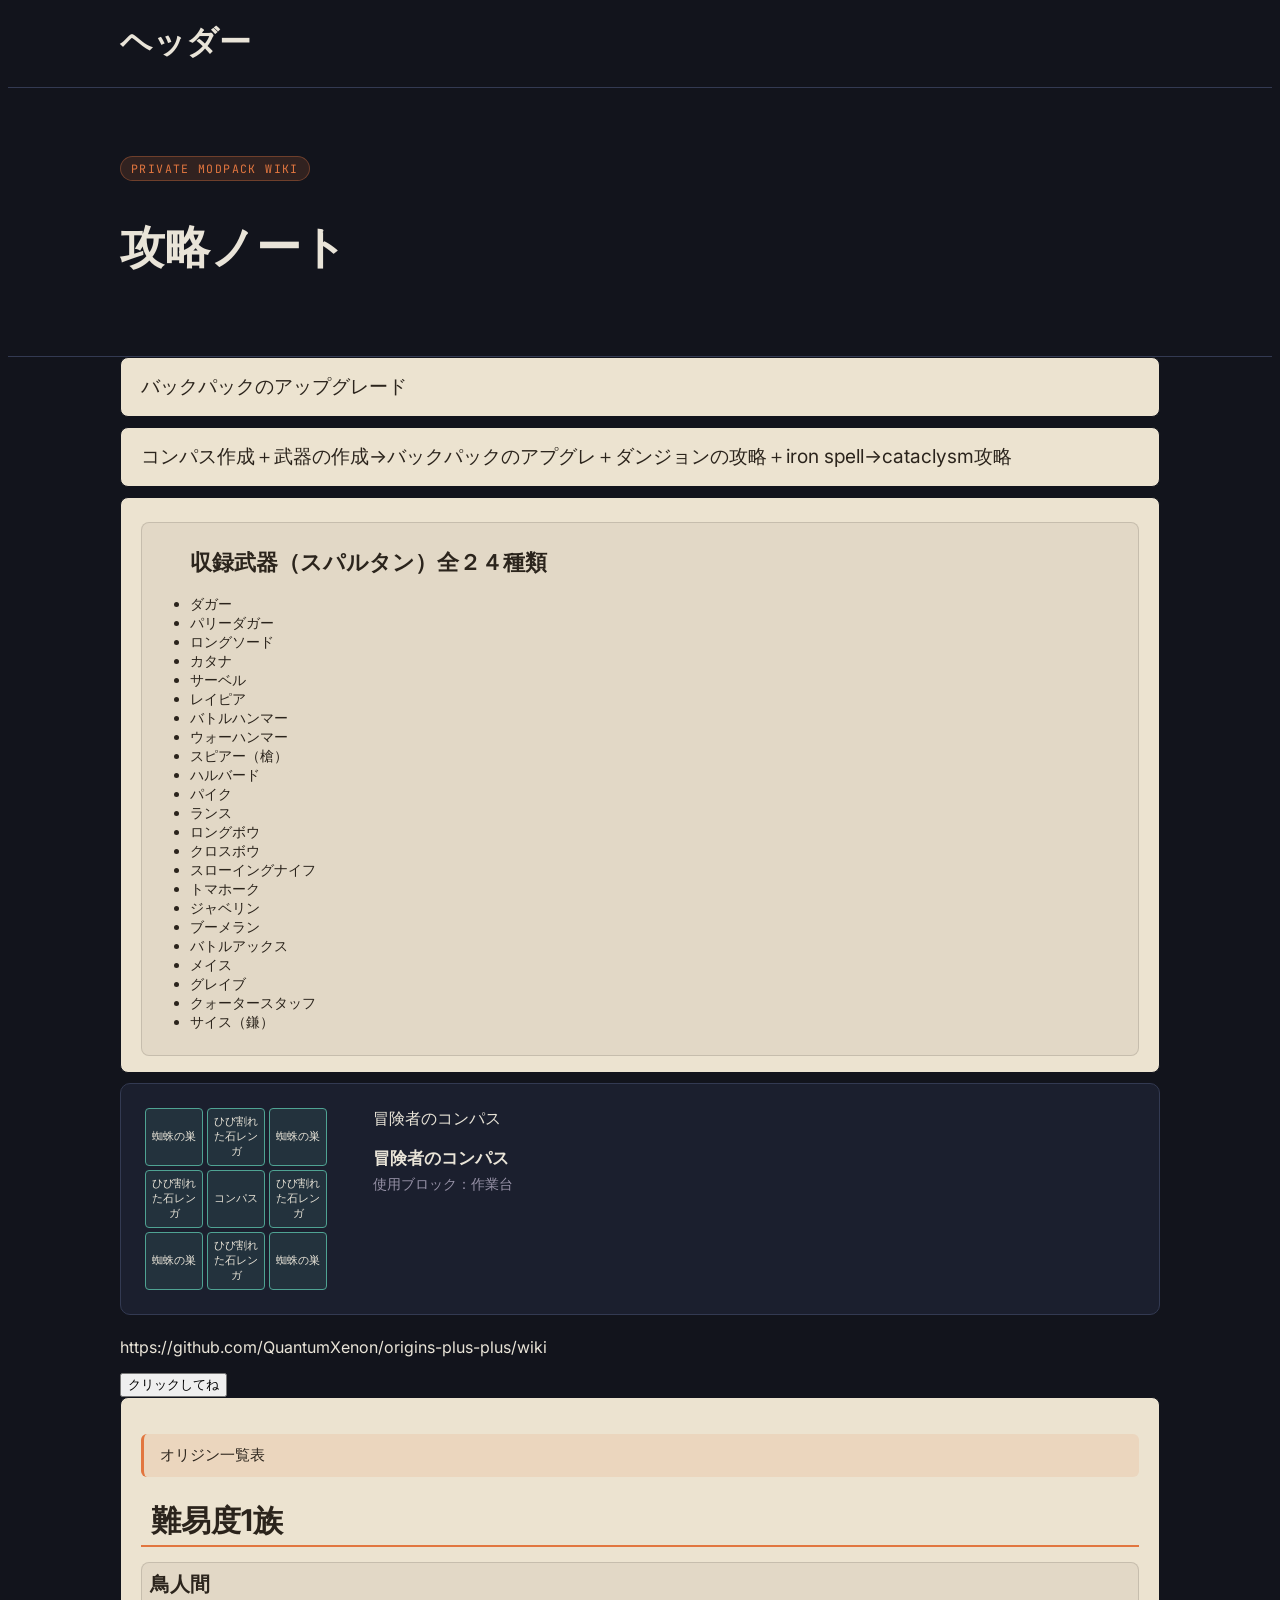
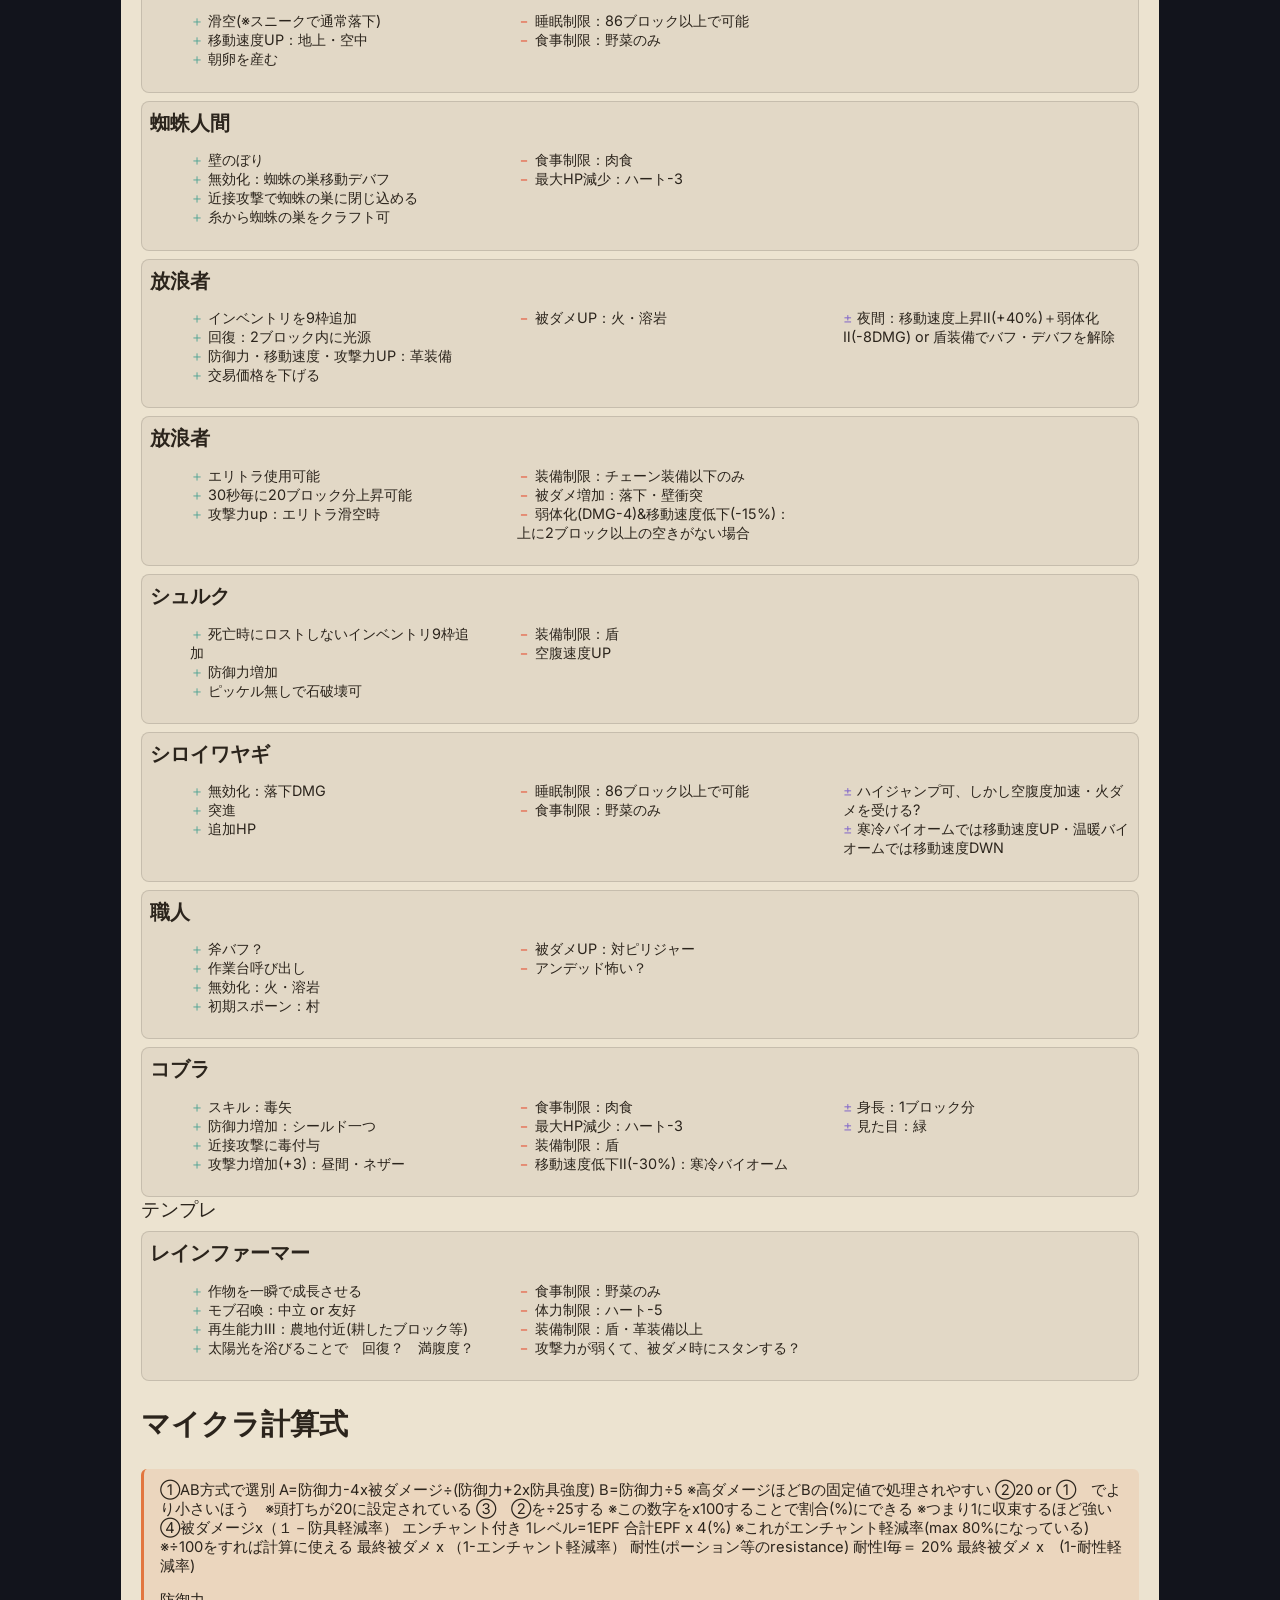
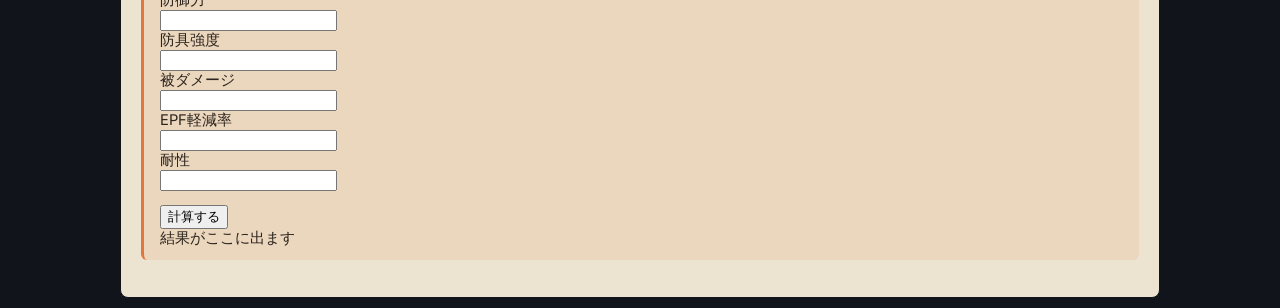
==== index.html @ 4ad6c5b6 "Rename MODPACK2.html to index.html" ====
<!DOCTYPE html>
<html>

<head>
  <meta charset="UTF-8">
  <title>はじめてのページ</title>
  <link rel="stylesheet" href="style.css">
</head>



<body> 

<header class="site-header">
  <div class="wrap">
    <h1>ヘッダー</h1>
  </div>
</header>

<section class="top">
  <div class="wrap">
   
    <span class="eyebrow">Private Modpack Wiki</span>

        <h1>攻略ノート</h1>

  </div>
</section>


















<div class="wrap">



  <div class="box0">バックパックのアップグレード</div>
  <div class="box0">コンパス作成＋武器の作成→バックパックのアプグレ＋ダンジョンの攻略＋iron spell→cataclysm攻略</div>
  
  
  <div class="box0">
  <div class="boxA">
  
  <ul>
  <h2>収録武器（スパルタン）全２４種類</h2>
  <li>ダガー</li>
  <li>パリーダガー</li>
  <li>ロングソード</li>
  <li>カタナ</li>
  <li>サーベル</li>
  <li>レイピア</li>
  <li>バトルハンマー</li>
  <li>ウォーハンマー</li>
  <li>スピアー（槍）</li>
  <li>ハルバード</li>
  <li>パイク</li>
  <li>ランス</li>
  <li>ロングボウ</li>
  <li>クロスボウ</li>
  <li>スローイングナイフ</li>
  <li>トマホーク</li>
  <li>ジャベリン</li>
  <li>ブーメラン</li>
  <li>バトルアックス</li>
  <li>メイス</li>
  <li>グレイブ</li>
  <li>クォータースタッフ</li>
  <li>サイス（鎌）</li>
  
  </ul>
  
  
  </div>
  </div>
  
  <div class="recipe-card">
      <div class="crafting-grid">
        <div class="craft-slot filled">蜘蛛の巣</div>
        <div class="craft-slot filled">ひび割れた石レンガ</div>
        <div class="craft-slot filled">蜘蛛の巣</div>
        <div class="craft-slot filled">ひび割れた石レンガ</div>
        <div class="craft-slot filled">コンパス</div>
        <div class="craft-slot filled">ひび割れた石レンガ</div>
        <div class="craft-slot filled">蜘蛛の巣</div>
        <div class="craft-slot filled">ひび割れた石レンガ</div>
        <div class="craft-slot filled">蜘蛛の巣</div>
      </div>
      <div class="recipe-info">
        <span class="badge mono">冒険者のコンパス</span>
        <h3>冒険者のコンパス</h3>
        <p style="font-size:0.85rem;">使用ブロック：作業台</p>
      </div>
    </div>



























    <p>https://github.com/QuantumXenon/origins-plus-plus/wiki</p>




  <button>クリックしてね</button>

</div>

<div class="wrap">
  
<div class="box0">

<div class="card">オリジン一覧表</div>
  
  <div class="category-block" data-accent="violet">
    <div class="category-head">
    難易度1族
    </div>
  </div>

  


    <div class="boxA">
      <div class="title-size">鳥人間</div>

    <div class="boxB">
    <ul class="good">
      <li>滑空(※スニークで通常落下)</li>
      <li>移動速度UP：地上・空中</li>
      <li>朝卵を産む</li>
    </ul>

    <ul class="bad">
      <li>睡眠制限：86ブロック以上で可能</li>
      <li>食事制限：野菜のみ</li>
    </ul>
    </div>
  </div>

  <div class="boxA">
    <div class="title-size">蜘蛛人間</div>

    <div class="boxB">
    <ul class="good">
      <li>壁のぼり</li>
      <li>無効化：蜘蛛の巣移動デバフ</li>
      <li>近接攻撃で蜘蛛の巣に閉じ込める</li>
      <li>糸から蜘蛛の巣をクラフト可</li>
    </ul>
    <ul class="bad">
        <li>食事制限：肉食</li>
        <li>最大HP減少：ハート-3</li>
    </ul>
  </div>
</div>

<div class="boxA">
  <div class="title-size">放浪者</div>
  <div class="boxB">
  <ul class="good">
    <li>インベントリを9枠追加</li>
    <li>回復：2ブロック内に光源</li>
    <li>防御力・移動速度・攻撃力UP：革装備</li>
    <li>交易価格を下げる</li>
  </ul>
  <ul class="bad">
      <li>被ダメUP：火・溶岩</li>
  </ul>
  <ul class="mixed">
    <li>夜間：移動速度上昇Ⅱ(+40%)＋弱体化Ⅱ(-8DMG) or 盾装備でバフ・デバフを解除</li>
</ul>
</div>
</div>



<div class="boxA">
  <div class="title-size">放浪者</div>
  <div class="boxB">
  <ul class="good">
    <li>エリトラ使用可能</li>
    <li>30秒毎に20ブロック分上昇可能</li>
    <li>攻撃力up：エリトラ滑空時</li>
  </ul>
  <ul class="bad">
<li>装備制限：チェーン装備以下のみ</li>
<li>被ダメ増加：落下・壁衝突</li>
<li>弱体化(DMG-4)&移動速度低下(-15%)：上に2ブロック以上の空きがない場合</li>
  </ul>
</div>
</div>


<div class="boxA">
<div class="title-size">シュルク</div>
<div class="boxB">
<ul class="good"> 
<li>死亡時にロストしないインベントリ9枠追加</li>
<li>防御力増加</li>
 <li>ピッケル無しで石破壊可</li>
</ul>
<ul class="bad">
<li>装備制限：盾</li>
<li>空腹速度UP</li>
</div>
</div>

<div class="boxA">
<div class="title-size">シロイワヤギ</div>
<div class="boxB">
<ul class="good">
      <li>無効化：落下DMG</li>
      <li>突進</li>
      <li>追加HP</li>
</ul>
<ul class="bad">
<li>睡眠制限：86ブロック以上で可能</li>
<li>食事制限：野菜のみ</li>
</ul>
<ul class="mixed">
<li>ハイジャンプ可、しかし空腹度加速・火ダメを受ける?</li>
<li>寒冷バイオームでは移動速度UP・温暖バイオームでは移動速度DWN</li>
</ul>
</div>
</div>


<div class="boxA">
<div class="title-size">職人</div>
<div class="boxB">
<ul class="good">
      <li>斧バフ？</li>
      <li>作業台呼び出し</li>
      <li>無効化：火・溶岩</li>
      <li>初期スポーン：村</li>
</ul>
<ul class="bad">
<li>被ダメUP：対ピリジャー</li>
<li>アンデッド怖い？</li>
</ul>
</div>
</div>


<div class="boxA">
<div class="title-size">コブラ</div>
<div class="boxB">
<ul class="good">
<li>スキル：毒矢</li>
<li>防御力増加：シールド一つ</li>
<li>近接攻撃に毒付与</li>
<li>攻撃力増加(+3)：昼間・ネザー</li>
</ul>
<ul class="bad">
<li>食事制限：肉食</li>
<li>最大HP減少：ハート-3</li>
<li>装備制限：盾</li>
<li>移動速度低下Ⅱ(-30%)：寒冷バイオーム</li>
</ul>
<ul class="mixed">
<li>身長：1ブロック分</li>
<li>見た目：緑</li>
</ul>
</div>
</div>

テンプレ

<div class="boxA">
<div class="title-size">レインファーマー</div>
<div class="boxB">
<ul class="good">
<li>作物を一瞬で成長させる</li>
<li>モブ召喚：中立 or 友好</li>
<li>再生能力Ⅲ：農地付近(耕したブロック等)</li>
<li>太陽光を浴びることで　回復？　満腹度？</li>
</ul>
<ul class="bad">
<li>食事制限：野菜のみ</li>
<li>体力制限：ハート-5</li>
<li>装備制限：盾・革装備以上</li>
<li>攻撃力が弱くて、被ダメ時にスタンする？</li>
</ul>
</div>
</div>



<h2>マイクラ計算式</h2>
<div class="card">
①AB方式で選別
A=防御力-4x被ダメージ÷(防御力+2x防具強度)
B=防御力÷5
※高ダメージほどBの固定値で処理されやすい
②20 or ①　でより小さいほう　※頭打ちが20に設定されている

③　②を÷25する
※この数字をx100することで割合(%)にできる
※つまり1に収束するほど強い

④被ダメージx（１－防具軽減率）

エンチャント付き
1レベル=1EPF
合計EPF x 4(%)
※これがエンチャント軽減率(max 80%になっている)
※÷100をすれば計算に使える

最終被ダメ x （1-エンチャント軽減率）

耐性(ポーション等のresistance)
耐性Ⅰ毎＝ 20%

最終被ダメ x　(1-耐性軽減率)

<ul class="defence">
<li>
<label>防御力
<input type="number" id="numA">
</label>
</li>

<li>
<label>防具強度
  <input type="number" id="numB">
</label>
</li>

<li>
<label>被ダメージ
  <input type="number" id="numC">
</label>
</li>

<li>
<label>EPF軽減率
  <input type="number" id="numD">
</label>
</li>

<li>
<label>耐性
  <input type="number" id="numE">
</label>
</li>

</ul>


<button onclick="calculate()">計算する</button>
<div id="result">結果がここに出ます</div>


<script>

function calculate(){

  const a = Number(document.getElementById("numA").value);
  const b = Number(document.getElementById("numB").value);
  const c = Number(document.getElementById("numC").value);
  const d = Number(document.getElementById("numD").value);
  const e = Number(document.getElementById("numE").value);


//constは箱でそのあとは変数名(a,b)、numA,Bで受け取ったvalue(文字列)をNumberで数値に変換する＝それをa,bに

  const mfour = -4;
  const four = 4;
  const two = 2;
  const five = 5;
  const twentyfive = 25;
  const one = 1;
  const oh = 100;
  const twenty = 20;

//何と何を計算したいか選ぶ場所 
//A方式
const first = multiple(two,b)
const second = sum(a,first)
const third = multiple(mfour,c)
const force = divide(third,second)
const fifth = sum(a,force)

//B方式
const firstA =divide(a,five)
//比較
const bigger = Math.max(firstA,fifth);
//25で割る
const defenceparcent = divide(bigger,twentyfive)
const defenceparcentC = multiple(defenceparcent,oh)

//最後1
const defenceparcentA = subtract(one,defenceparcent)
//最後2
const defenceparcentB = multiple(c,defenceparcentA)

const EPF = multiple(d,four)

const resistance = multiple(e,twenty)



document.getElementById("result").innerText =
`式A：${fifth.toFixed(2)}
式B：${firstA}
大きい方：${bigger.toFixed(2)}
軽減率：${defenceparcentA.toFixed(2)}
割合：${defenceparcentC.toFixed(2)}%
最終dmg：${defenceparcentB.toFixed(2)}
EPF軽減率：${EPF.toFixed(2)}%
耐性：${resistance.toFixed(2)}%`;



//受け取った数値を文字列に変換するしresultへ渡す場所




function multiple(x, y) {
  return x * y;
}
function sum(x,y){
  return x + y;
}
function divide(x,y){
  return x / y;
}
function subtract(x,y){
  return x - y;
}
//定義(2つの数字を実際に計算る)

}//function calculate-END

</script>

</div>


</div>
</div>












</body>
</html>
---- style.css ----
@import url('https://fonts.googleapis.com/css2?family=Cinzel:wght@500;700&family=Inter:wght@400;500;600;700&family=JetBrains+Mono:wght@400;500&display=swap');


:root {
  --bg-void: #12141c;
  --bg-panel: #1b1f2e;
  --bg-panel-raised: #232840;
  --line: #333a52;

  --parchment: #ece3d0;
  --ink: #2b241c;

  --text-primary: #e9e4d8;
  --text-muted: #9691a6;

  --ember: #e2763f;
  --ember-soft: rgba(226, 118, 63, 0.15);
  --teal: #4fa393;
  --teal-soft: rgba(79, 163, 147, 0.15);
  --violet: #9179c9;
  --violet-soft: rgba(145, 121, 201, 0.15);

  --radius: 10px;
  --shadow: 0 12px 30px rgba(0, 0, 0, 0.35);
}


body {
  background: var(--bg-void);
}

.wrap {
  max-width: 1040px;
  margin: 0 auto;
  padding: 0 24px;

  font-family: 'Inter', sans-serif;

  color: var(--text-primary);


}

.site-header {
  border-bottom: 1px solid var(--line);
}

.top {
  padding: 56px 0 40px;
  border-bottom: 1px solid var(--line);
  font-size: 30px;
}



.eyebrow {
  display: inline-block;
  font-family: 'JetBrains Mono', monospace;
  font-size: 0.72rem;
  letter-spacing: 0.12em;
  text-transform: uppercase;
  color: var(--ember);
  background: var(--ember-soft);
  border: 1px solid rgba(226, 118, 63, 0.35);
  padding: 4px 10px;
  border-radius: 999px;
}











/* mod一覧の四角い枠追加とネーム追加*/
.origin-title{
  background: #1b1f2e;
  border: 1px solid #333a52;
  border-radius: 8px;
  padding: 16px 20px;
  margin-bottom: 12px;
  font-weight: bold;
}
.origin-title:hover {
  background: var(--bg-panel-raised);
}

/* 効果の説明　の設定*/
.box1 {
  list-style: none;
  padding-left: 0; 
  margin-top: 8px;
  color: #9691a6;
  font-size: 0.9rem;
}






.category-head {
  border-bottom: 2px solid var(--line);
  font-size: 30px;
  padding: 3px 10px;
  margin-bottom: 15px;
  
  font-weight: bold;
}
.category-block[data-accent="violet"] .category-head {border-bottom-color: var(--ember); }
.category-block[data-accent="ember"] .category-head { border-bottom-color: var(--ember); }

.mixed {list-style: none;}
.good{list-style: none;}
.bad{list-style: none;}
.good li::before { content: "＋ "; color: #4fa393;list-style: none;}
.bad li::before { content: "－ "; color: #e73111; }
.mixed li::before {content: "± ";color: #9179c9;}

.box0{
  color: var(--ink);
  background: var(--parchment);
  border: 1px solid var(--bg-void);
  border-radius: 8px;
  padding: 16px 20px;
  font-size: 1.2rem;
  margin-bottom: 10px;
}


.boxA:hover{
  background: rgba(54, 46, 36, 0);
}
.boxA{
  
  background: rgba(43, 36, 28, 0.05);
  border-left: 3px solid var(--ember);
  border: 1px solid rgba(43, 36, 28, 0.15);
  border-radius: 8px;
  padding: 8px 8px;

  margin-top: 8px;

  color: var(--ink);
  font-size: 0.9rem;
  
  
}

.boxB{
  display: grid;
  grid-template-columns: 1fr 1fr 1fr;
  
}

.title-size{
  font-size :20px;
  font-weight: bold;
  
}

.card{
  background: rgba(226, 118, 63, 0.12);
  border-left: 3px solid var(--ember);
  padding: 12px 16px;
  border-radius: 6px;
  font-size: 0.92rem;
  margin: 1.4em 0;
}

.defence{
  list-style: none;
  padding: 0;
  width: 100px;          /* ラベル文字の幅を揃える */
  flex-shrink: 0; 
}

.recipe-card {
  background: var(--bg-panel);
  border: 1px solid var(--line);
  border-radius: var(--radius);
  padding: 24px;
  display: grid;
  grid-template-columns: 200px 1fr;
  gap: 28px;
  margin-bottom: 22px;
}
.crafting-grid {
  display: grid;
  grid-template-columns: repeat(3, 1fr);
  gap: 4px;
  width: 168px;
}
.craft-slot {
  width: 52px;
  height: 52px;
  background: var(--bg-void);
  border: 1px solid var(--line);
  border-radius: 4px;
  display: flex;
  align-items: center;
  justify-content: center;
  font-size: 0.68rem;
  text-align: center;
  color: var(--text-muted);
  padding: 2px;
}
.craft-slot.filled { border-color: var(--teal); color: var(--text-primary); background: var(--teal-soft); }
.craft-slot.result-arrow { border: none; background: none; font-size: 1.3rem; color: var(--ember); }

.recipe-info h3 { font-size: 1.05rem; margin-bottom: 6px; }
.recipe-info p { color: var(--text-muted); font-size: 0.92rem; margin: 0 0 8px; }
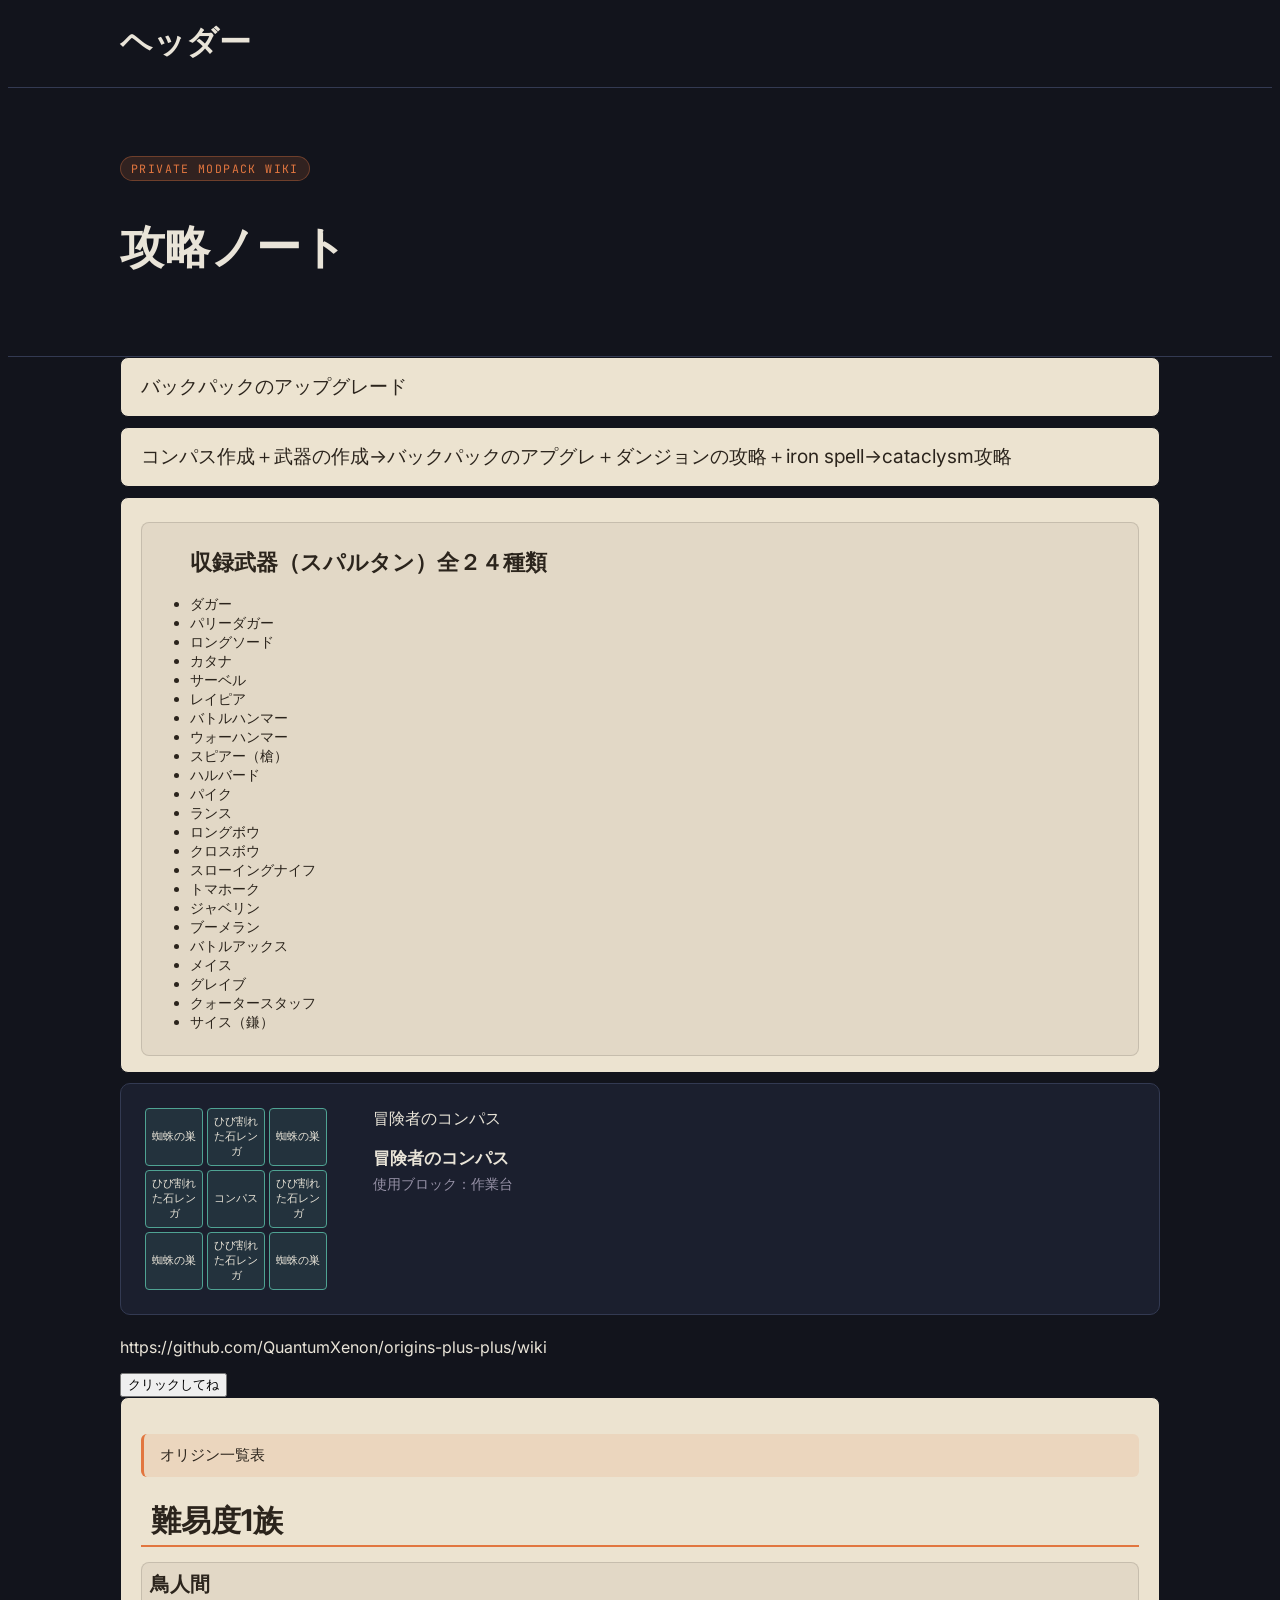
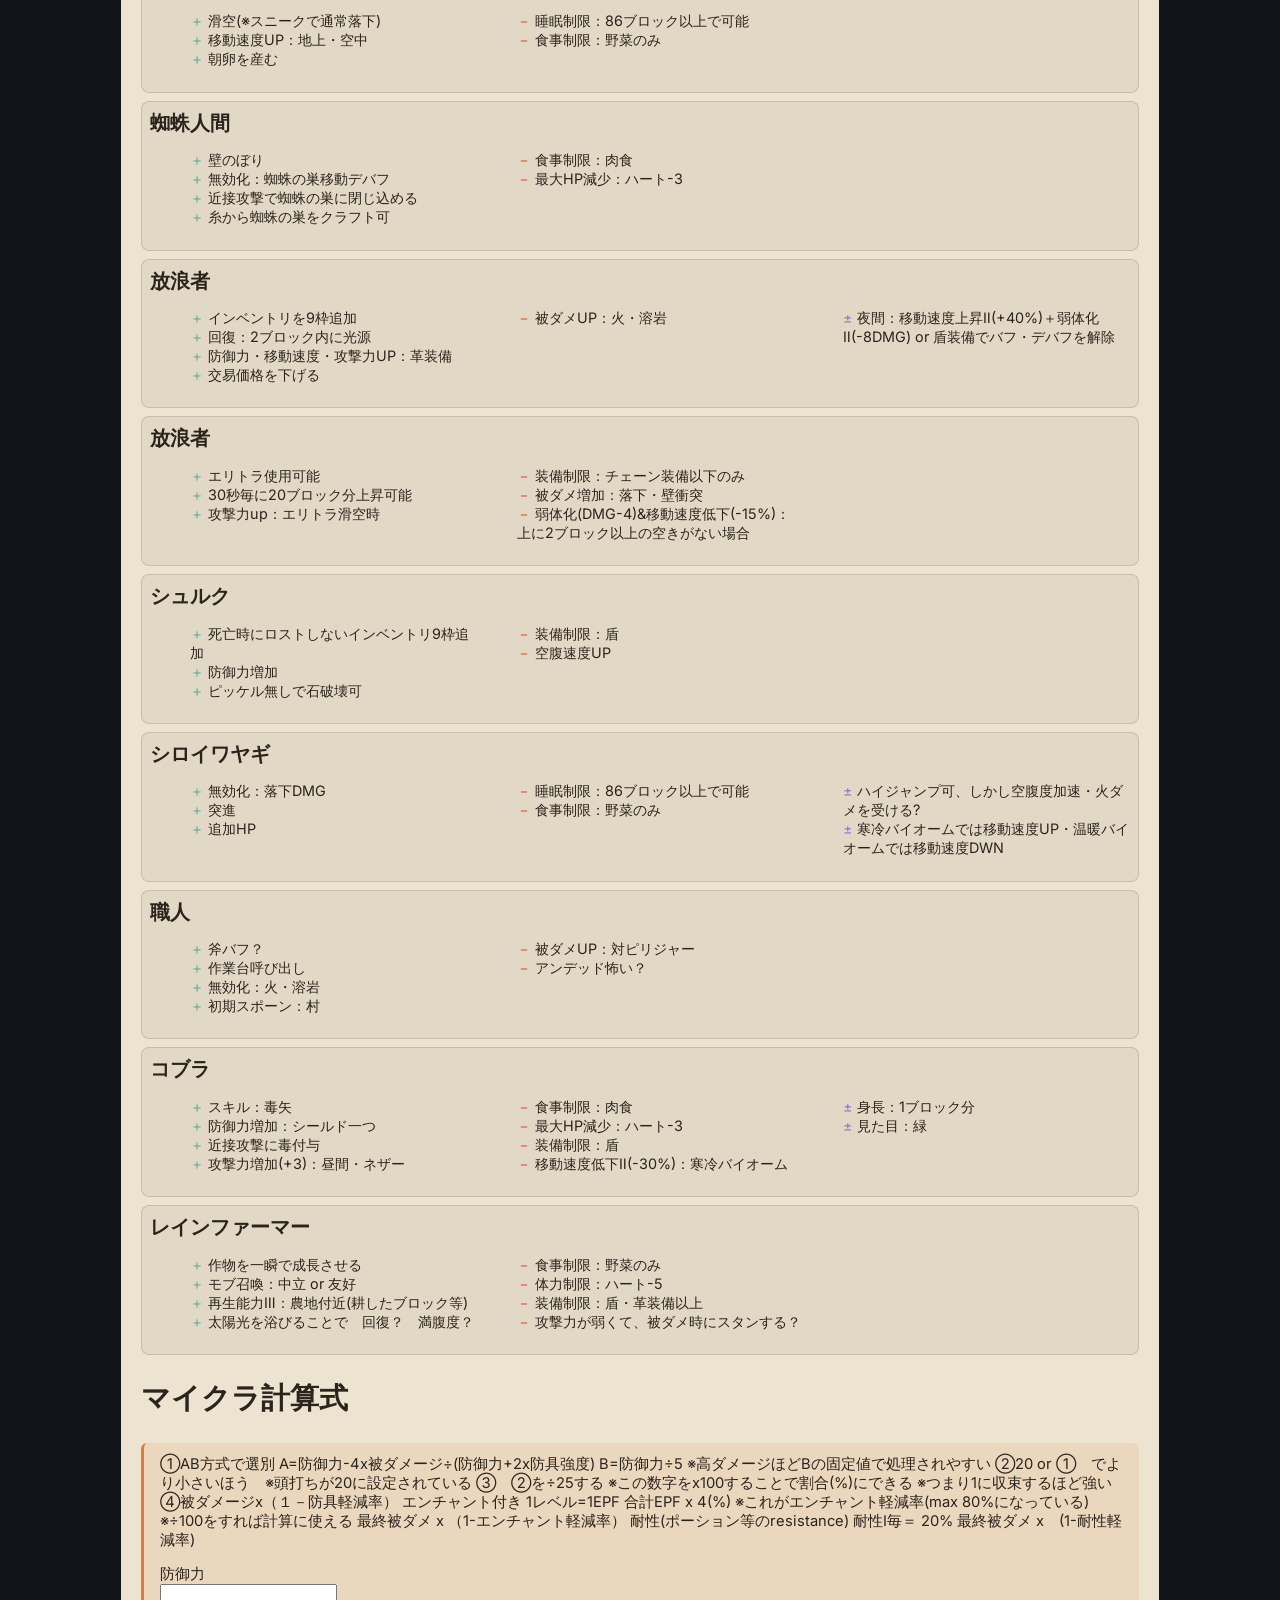
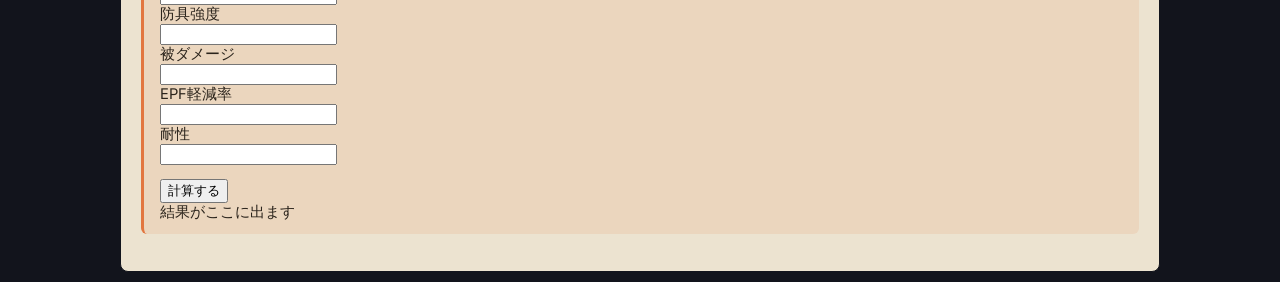
==== commit c08420ed: "Update index.html" ====
--- a/index.html
+++ b/index.html
@@ -87,24 +87,24 @@
   </div>
   </div>
   
-  <div class="recipe-card">
-      <div class="crafting-grid">
-        <div class="craft-slot filled">蜘蛛の巣</div>
-        <div class="craft-slot filled">ひび割れた石レンガ</div>
-        <div class="craft-slot filled">蜘蛛の巣</div>
-        <div class="craft-slot filled">ひび割れた石レンガ</div>
-        <div class="craft-slot filled">コンパス</div>
-        <div class="craft-slot filled">ひび割れた石レンガ</div>
-        <div class="craft-slot filled">蜘蛛の巣</div>
-        <div class="craft-slot filled">ひび割れた石レンガ</div>
-        <div class="craft-slot filled">蜘蛛の巣</div>
-      </div>
-      <div class="recipe-info">
-        <span class="badge mono">冒険者のコンパス</span>
-        <h3>冒険者のコンパス</h3>
-        <p style="font-size:0.85rem;">使用ブロック：作業台</p>
-      </div>
-    </div>
+<div class="recipe-card">
+<div class="crafting-grid">
+<div class="craft-slot filled">蜘蛛の巣</div>
+<div class="craft-slot filled">ひび割れた石レンガ</div>
+<div class="craft-slot filled">蜘蛛の巣</div>
+<div class="craft-slot filled">ひび割れた石レンガ</div>
+<div class="craft-slot filled">コンパス</div>
+<div class="craft-slot filled">ひび割れた石レンガ</div>
+<div class="craft-slot filled">蜘蛛の巣</div>
+<div class="craft-slot filled">ひび割れた石レンガ</div>
+<div class="craft-slot filled">蜘蛛の巣</div>
+</div>
+<div class="recipe-info">
+<span class="badge mono">冒険者のコンパス</span>
+<h3>冒険者のコンパス</h3>
+<p style="font-size:0.85rem;">使用ブロック：作業台</p>
+</div>
+</div>
 
 
 
@@ -245,9 +245,9 @@
 <div class="title-size">シロイワヤギ</div>
 <div class="boxB">
 <ul class="good">
-      <li>無効化：落下DMG</li>
-      <li>突進</li>
-      <li>追加HP</li>
+<li>無効化：落下DMG</li>
+<li>突進</li>
+<li>追加HP</li>
 </ul>
 <ul class="bad">
 <li>睡眠制限：86ブロック以上で可能</li>
@@ -265,10 +265,10 @@
 <div class="title-size">職人</div>
 <div class="boxB">
 <ul class="good">
-      <li>斧バフ？</li>
-      <li>作業台呼び出し</li>
-      <li>無効化：火・溶岩</li>
-      <li>初期スポーン：村</li>
+<li>斧バフ？</li>
+<li>作業台呼び出し</li>
+<li>無効化：火・溶岩</li>
+<li>初期スポーン：村</li>
 </ul>
 <ul class="bad">
 <li>被ダメUP：対ピリジャー</li>
@@ -299,8 +299,6 @@
 </ul>
 </div>
 </div>
-
-テンプレ
 
 <div class="boxA">
 <div class="title-size">レインファーマー</div>
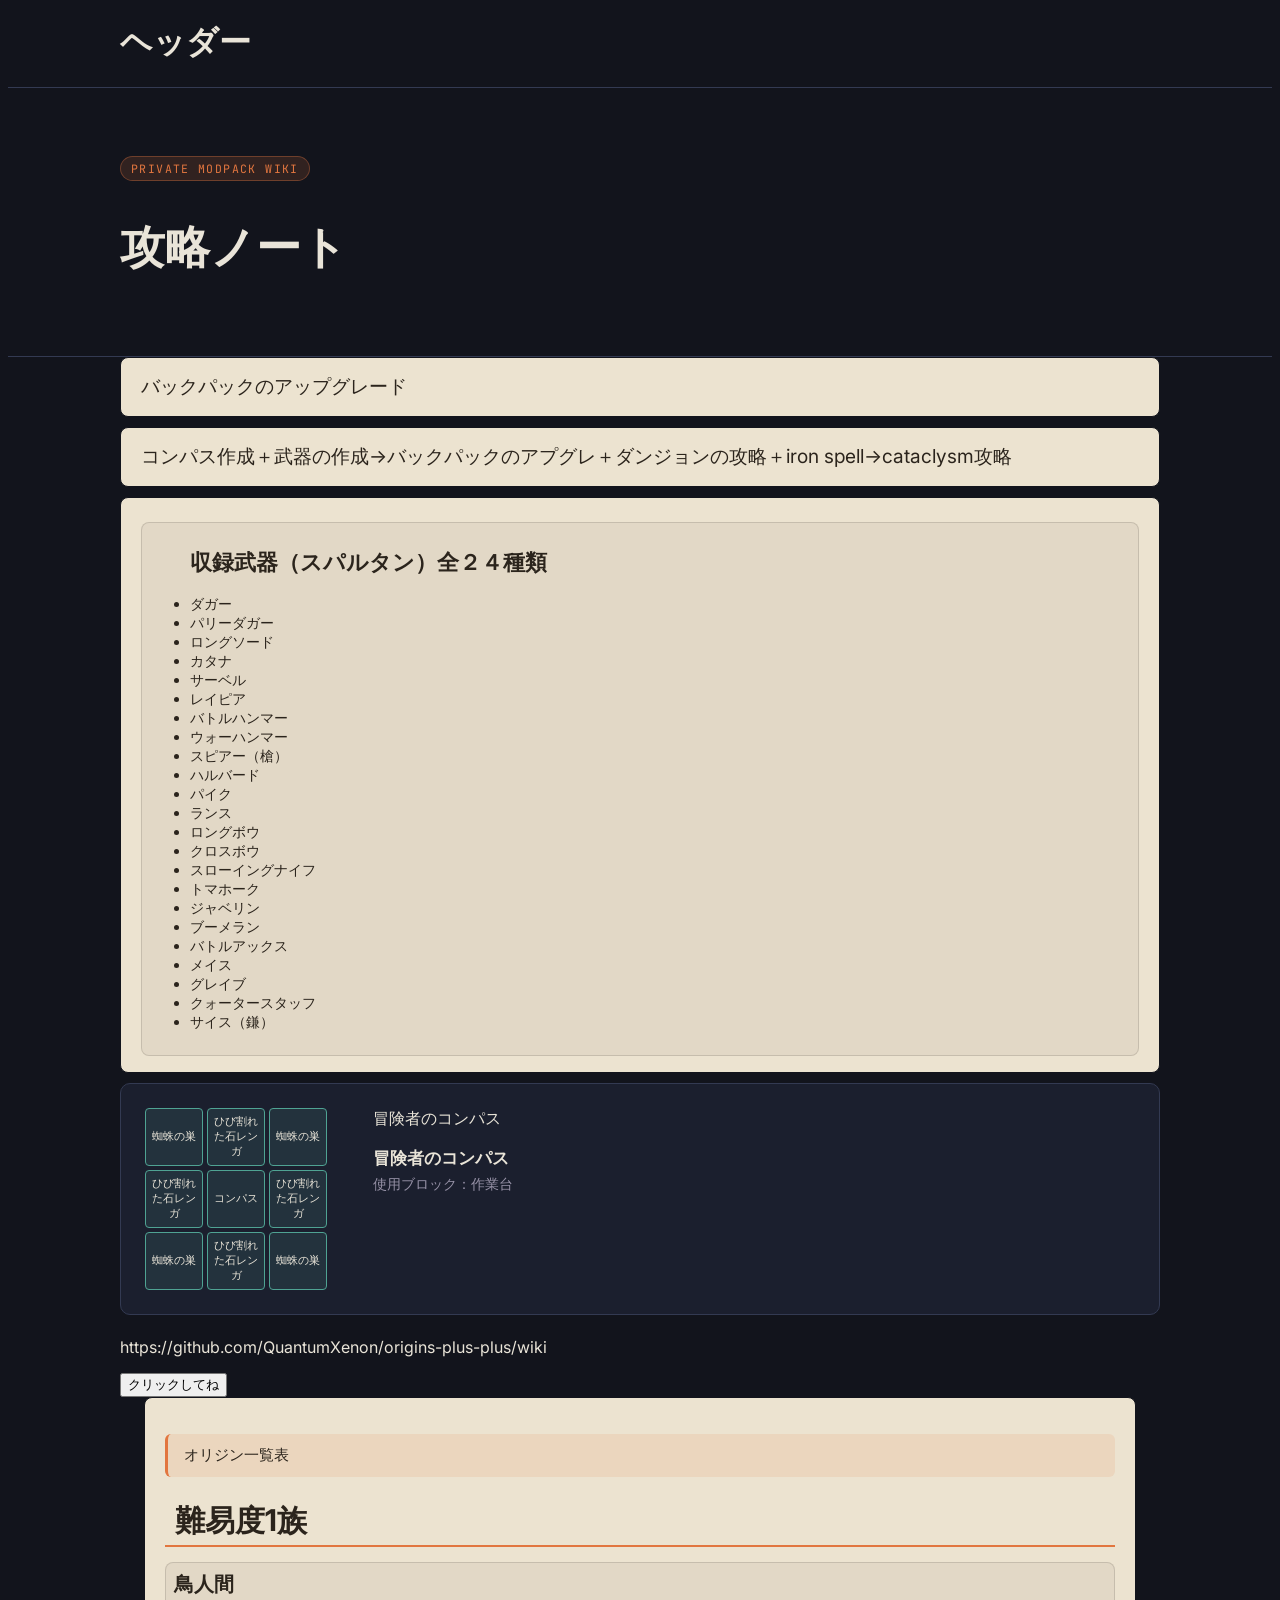
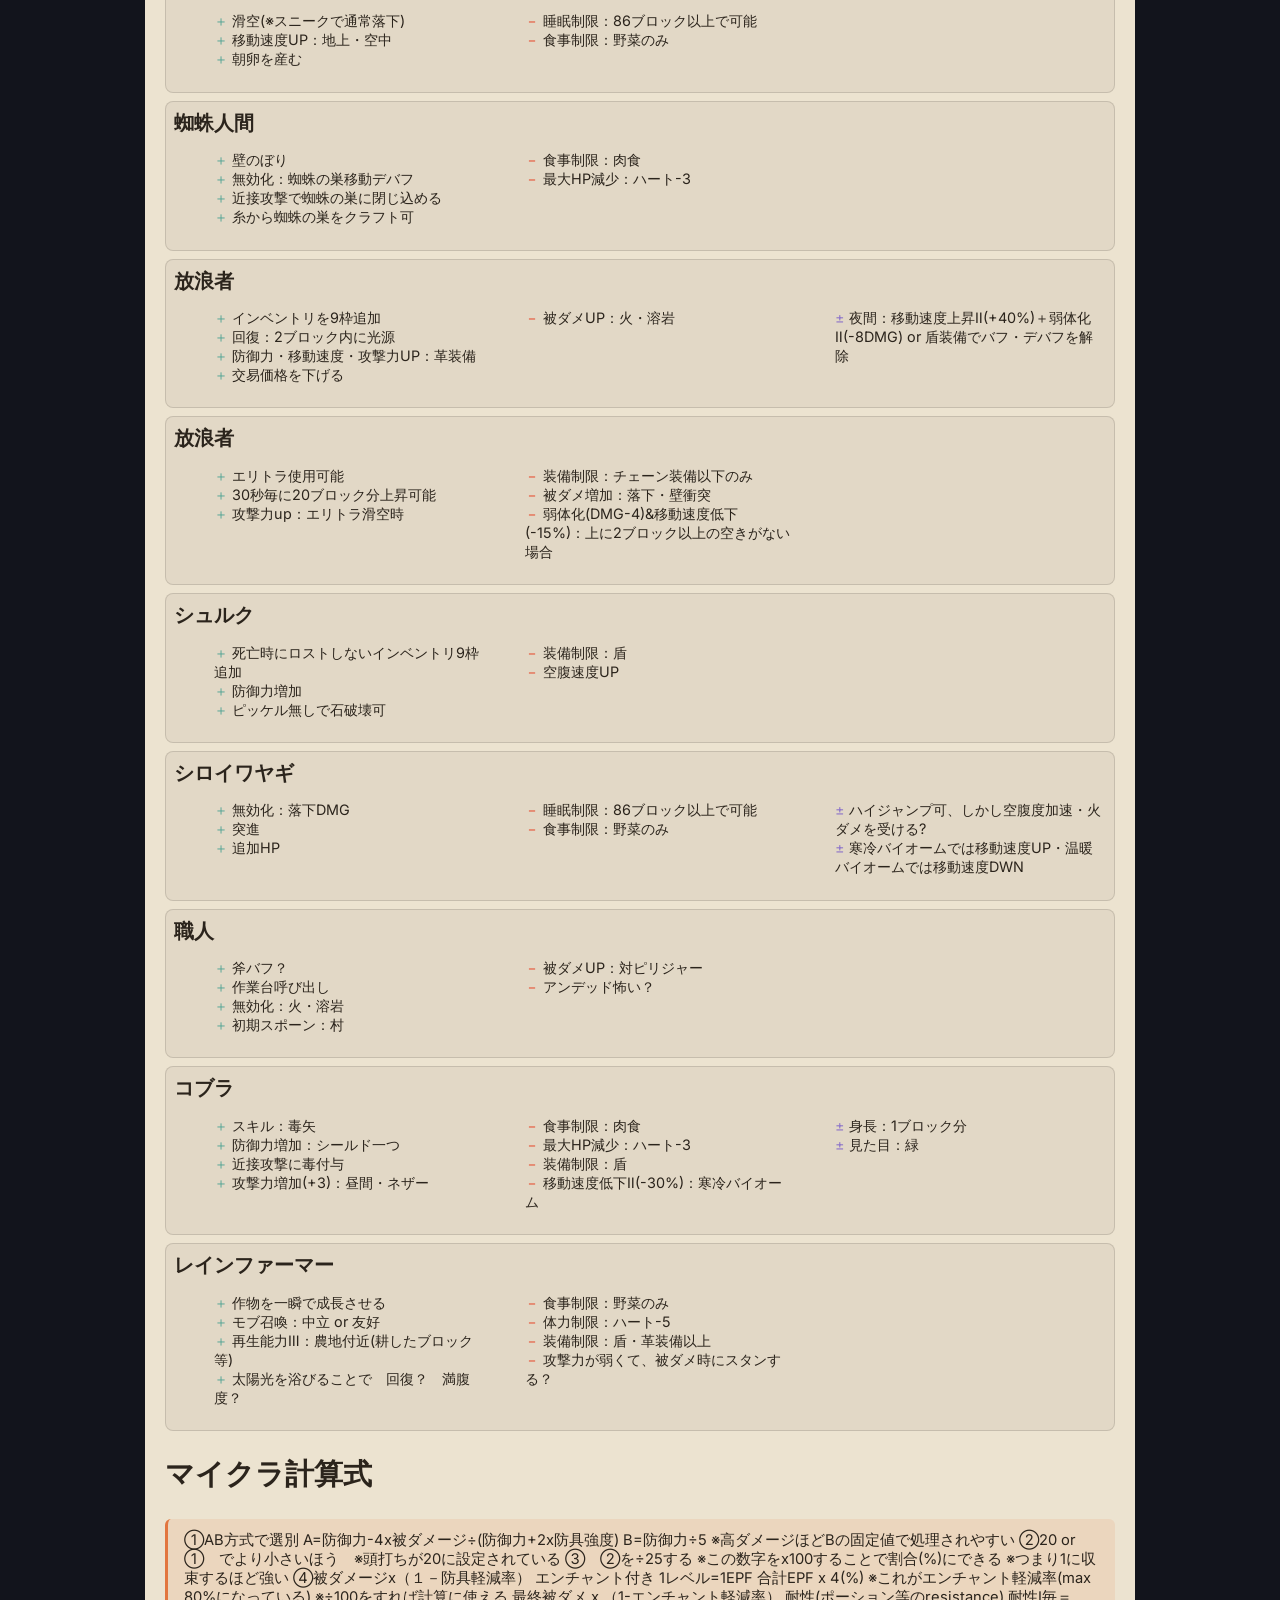
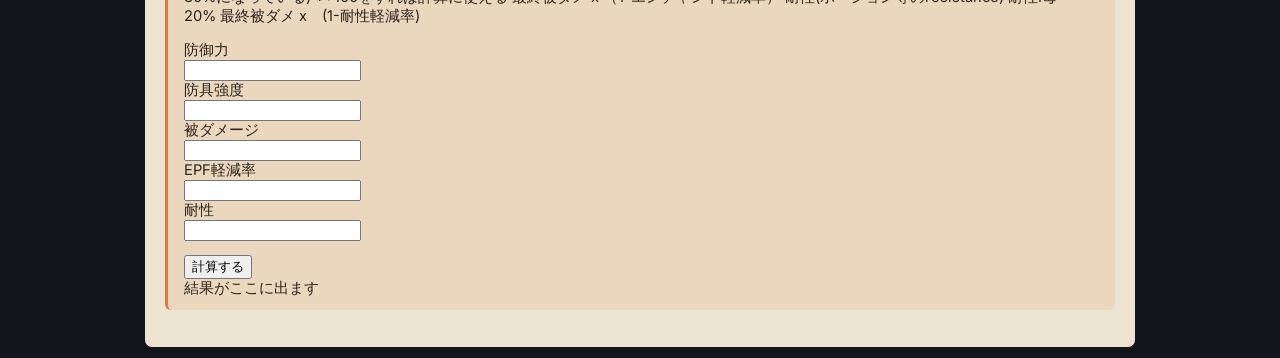
==== commit 4ae84a78: "Update index.html" ====
--- a/index.html
+++ b/index.html
@@ -106,126 +106,80 @@
 </div>
 </div>
 
-
-
-
-
-
-
-
-
-
-
-
-
-
-
-
-
-
-
-
-
-
-
-
-
-
-
-    <p>https://github.com/QuantumXenon/origins-plus-plus/wiki</p>
-
-
-
-
-  <button>クリックしてね</button>
-
-</div>
-
+<p>https://github.com/QuantumXenon/origins-plus-plus/wiki</p>
+<button>クリックしてね</button>
+  
 <div class="wrap">
-  
 <div class="box0">
-
 <div class="card">オリジン一覧表</div>
-  
-  <div class="category-block" data-accent="violet">
-    <div class="category-head">
-    難易度1族
-    </div>
-  </div>
-
-  
-
-
-    <div class="boxA">
-      <div class="title-size">鳥人間</div>
-
-    <div class="boxB">
-    <ul class="good">
-      <li>滑空(※スニークで通常落下)</li>
-      <li>移動速度UP：地上・空中</li>
-      <li>朝卵を産む</li>
-    </ul>
-
-    <ul class="bad">
-      <li>睡眠制限：86ブロック以上で可能</li>
-      <li>食事制限：野菜のみ</li>
-    </ul>
-    </div>
-  </div>
-
-  <div class="boxA">
-    <div class="title-size">蜘蛛人間</div>
-
-    <div class="boxB">
-    <ul class="good">
-      <li>壁のぼり</li>
-      <li>無効化：蜘蛛の巣移動デバフ</li>
-      <li>近接攻撃で蜘蛛の巣に閉じ込める</li>
-      <li>糸から蜘蛛の巣をクラフト可</li>
-    </ul>
-    <ul class="bad">
-        <li>食事制限：肉食</li>
-        <li>最大HP減少：ハート-3</li>
-    </ul>
-  </div>
-</div>
-
-<div class="boxA">
-  <div class="title-size">放浪者</div>
-  <div class="boxB">
-  <ul class="good">
-    <li>インベントリを9枠追加</li>
-    <li>回復：2ブロック内に光源</li>
-    <li>防御力・移動速度・攻撃力UP：革装備</li>
-    <li>交易価格を下げる</li>
-  </ul>
-  <ul class="bad">
-      <li>被ダメUP：火・溶岩</li>
-  </ul>
-  <ul class="mixed">
-    <li>夜間：移動速度上昇Ⅱ(+40%)＋弱体化Ⅱ(-8DMG) or 盾装備でバフ・デバフを解除</li>
-</ul>
-</div>
-</div>
-
-
-
-<div class="boxA">
-  <div class="title-size">放浪者</div>
-  <div class="boxB">
-  <ul class="good">
-    <li>エリトラ使用可能</li>
-    <li>30秒毎に20ブロック分上昇可能</li>
-    <li>攻撃力up：エリトラ滑空時</li>
-  </ul>
-  <ul class="bad">
+<div class="category-block" data-accent="violet">
+<div class="category-head">難易度1族</div>
+</div>
+
+<div class="boxA">
+<div class="title-size">鳥人間</div>
+<div class="boxB">
+<ul class="good">
+<li>滑空(※スニークで通常落下)</li>
+<li>移動速度UP：地上・空中</li>
+<li>朝卵を産む</li>
+</ul>
+<ul class="bad">
+<li>睡眠制限：86ブロック以上で可能</li>
+<li>食事制限：野菜のみ</li>
+</ul>
+</div>
+</div>
+
+<div class="boxA">
+<div class="title-size">蜘蛛人間</div>
+<div class="boxB">
+<ul class="good">
+<li>壁のぼり</li>
+<li>無効化：蜘蛛の巣移動デバフ</li>
+<li>近接攻撃で蜘蛛の巣に閉じ込める</li>
+<li>糸から蜘蛛の巣をクラフト可</li>
+</ul>
+<ul class="bad">
+<li>食事制限：肉食</li>
+<li>最大HP減少：ハート-3</li>
+</ul>
+</div>
+</div>
+
+<div class="boxA">
+<div class="title-size">放浪者</div>
+<div class="boxB">
+<ul class="good">
+<li>インベントリを9枠追加</li>
+<li>回復：2ブロック内に光源</li>
+<li>防御力・移動速度・攻撃力UP：革装備</li>
+<li>交易価格を下げる</li>
+</ul>
+<ul class="bad">
+<li>被ダメUP：火・溶岩</li>
+</ul>
+<ul class="mixed">
+<li>夜間：移動速度上昇Ⅱ(+40%)＋弱体化Ⅱ(-8DMG) or 盾装備でバフ・デバフを解除</li>
+</ul>
+</div>
+</div>
+
+<div class="boxA">
+<div class="title-size">放浪者</div>
+<div class="boxB">
+<ul class="good">
+<li>エリトラ使用可能</li>
+<li>30秒毎に20ブロック分上昇可能</li>
+<li>攻撃力up：エリトラ滑空時</li>
+</ul>
+<ul class="bad">
 <li>装備制限：チェーン装備以下のみ</li>
 <li>被ダメ増加：落下・壁衝突</li>
 <li>弱体化(DMG-4)&移動速度低下(-15%)：上に2ブロック以上の空きがない場合</li>
-  </ul>
-</div>
-</div>
-
+</ul>
+</div>
+</div>
 
 <div class="boxA">
 <div class="title-size">シュルク</div>
@@ -233,7 +187,7 @@
 <ul class="good"> 
 <li>死亡時にロストしないインベントリ9枠追加</li>
 <li>防御力増加</li>
- <li>ピッケル無しで石破壊可</li>
+<li>ピッケル無しで石破壊可</li>
 </ul>
 <ul class="bad">
 <li>装備制限：盾</li>
@@ -259,7 +213,6 @@
 </ul>
 </div>
 </div>
-
 
 <div class="boxA">
 <div class="title-size">職人</div>
@@ -276,7 +229,6 @@
 </ul>
 </div>
 </div>
-
 
 <div class="boxA">
 <div class="title-size">コブラ</div>
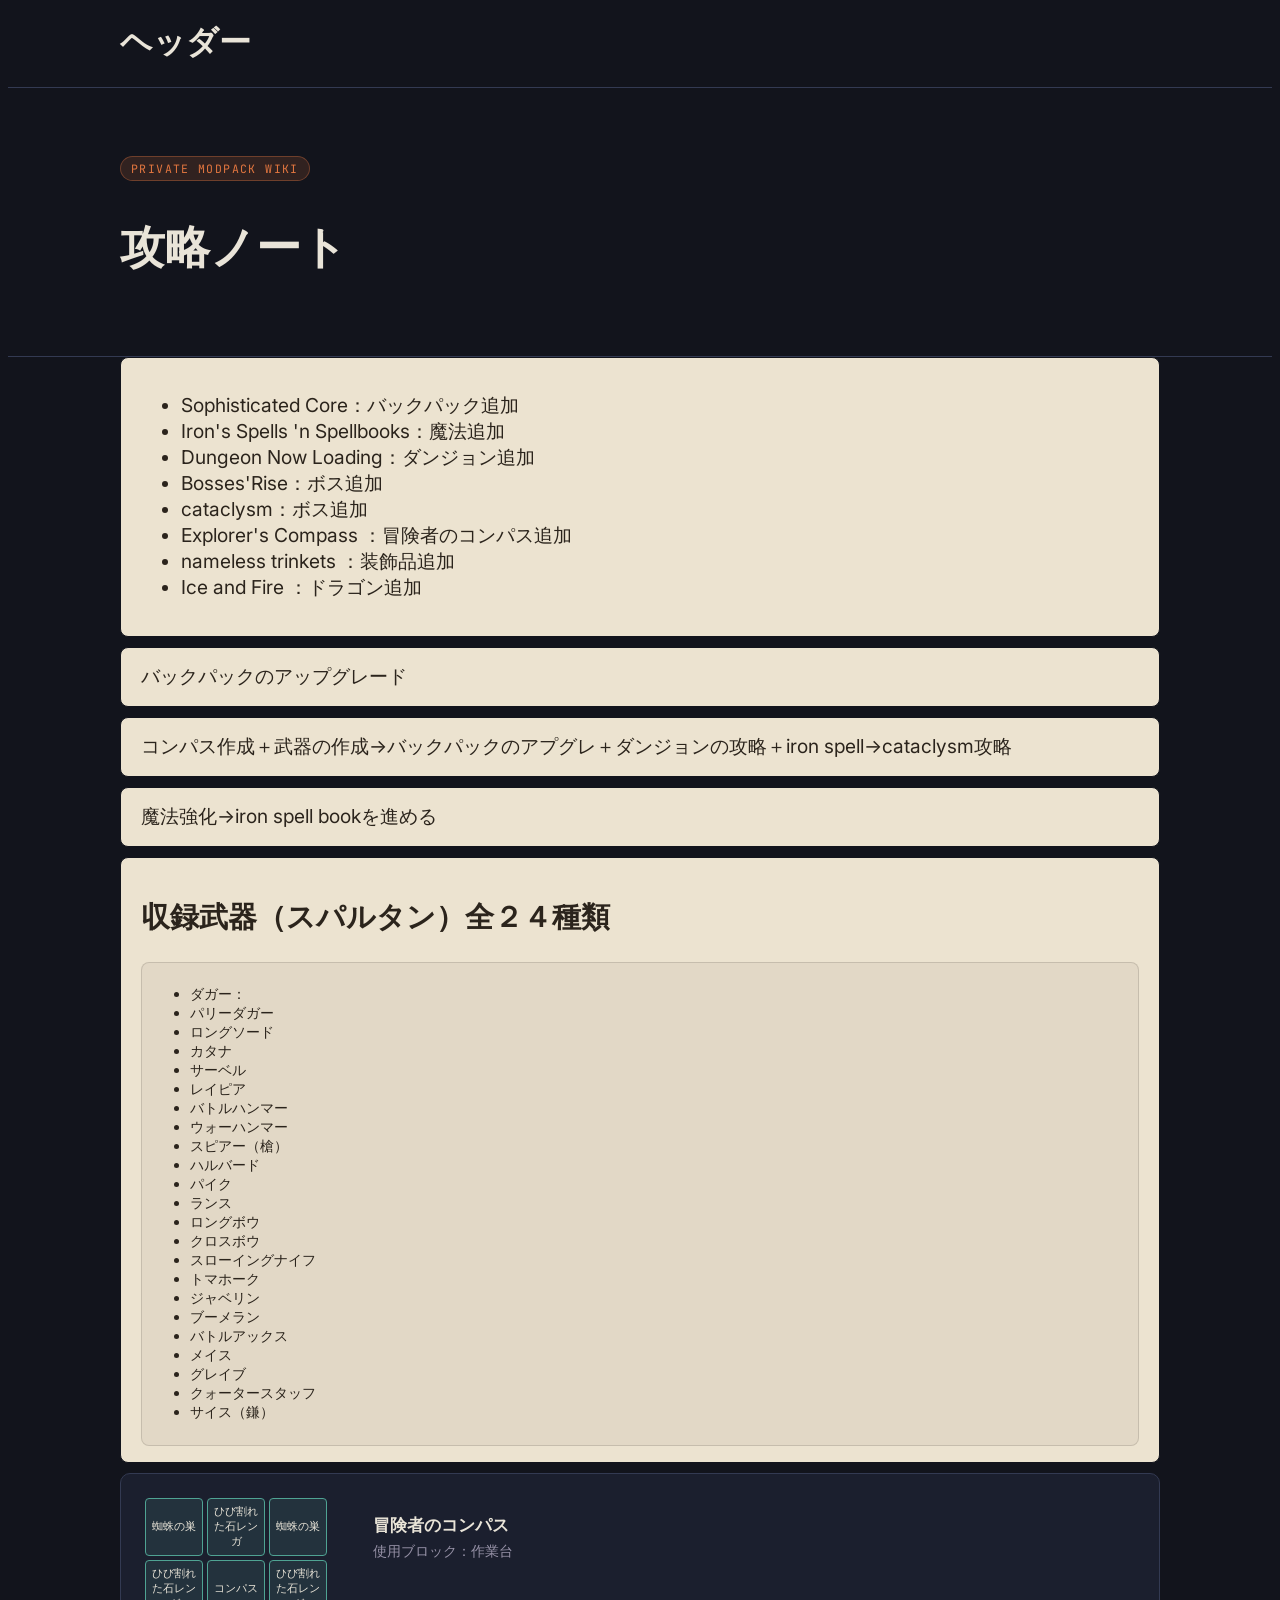
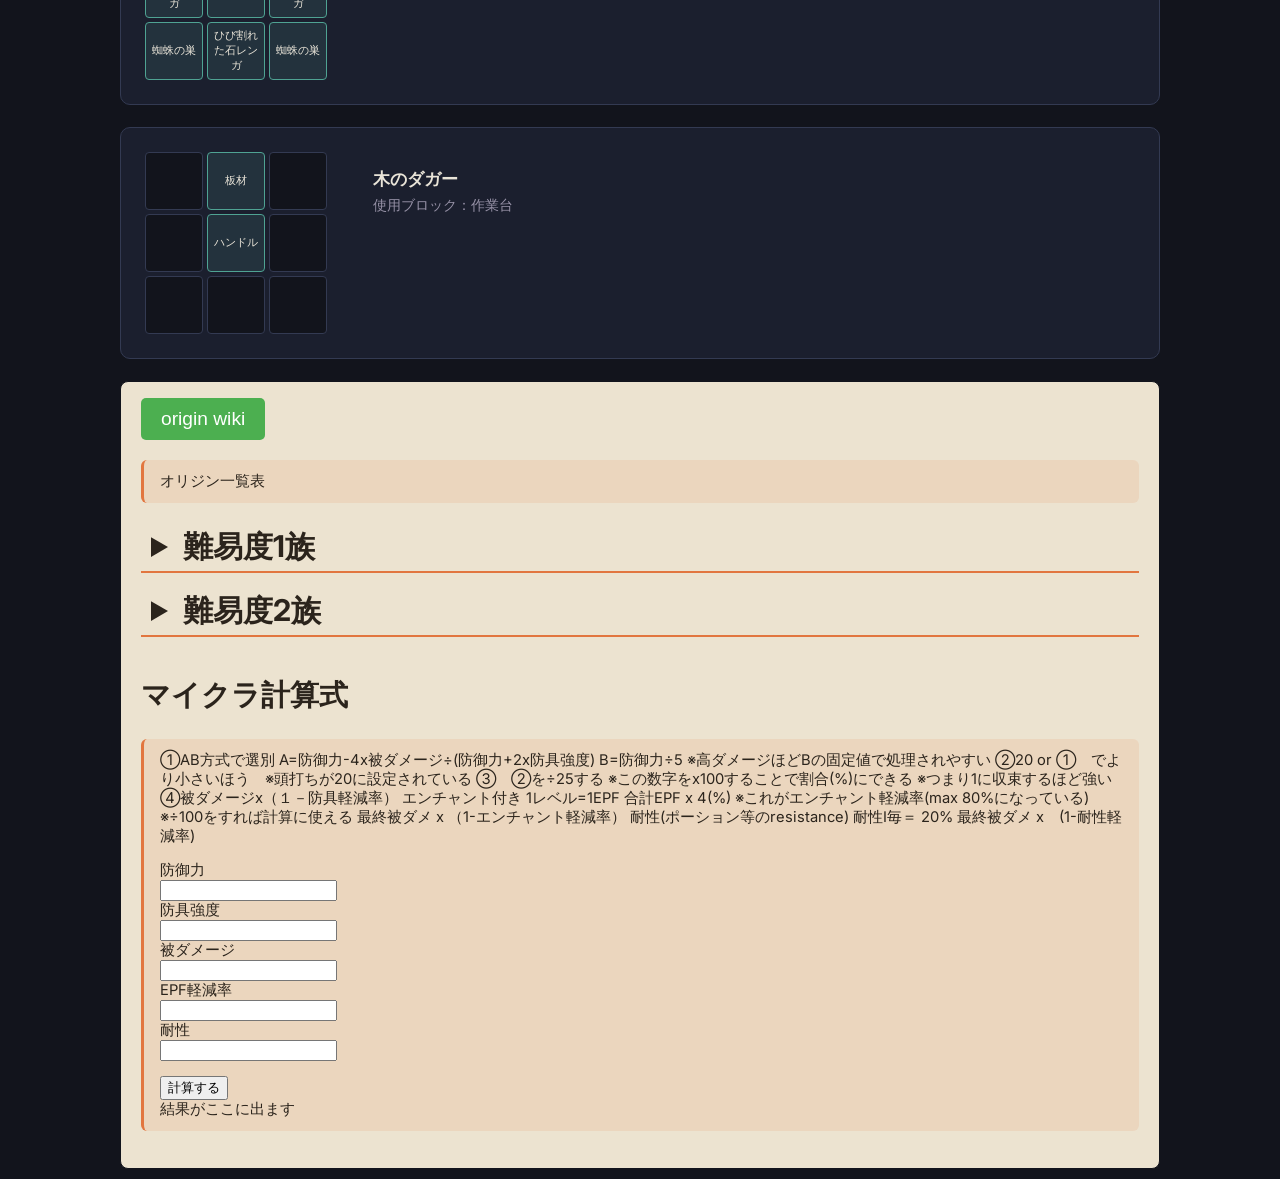
==== commit 73a8a134: "Update index.html" ====
--- a/index.html
+++ b/index.html
@@ -46,18 +46,35 @@
 
 <div class="wrap">
 
-
+  <div class="box0">
+<ul>
+<li>Sophisticated Core：バックパック追加</li>
+<li>Iron's Spells 'n Spellbooks：魔法追加</li>
+<li>Dungeon Now Loading：ダンジョン追加</li>
+<li>Bosses'Rise：ボス追加</li>
+<li>cataclysm：ボス追加</li>
+<li>Explorer's Compass ：冒険者のコンパス追加</li>
+<li>nameless trinkets ：装飾品追加</li>
+<li>Ice and Fire ：ドラゴン追加</li>
+</ul>
+
+
+
+  </div>
 
   <div class="box0">バックパックのアップグレード</div>
   <div class="box0">コンパス作成＋武器の作成→バックパックのアプグレ＋ダンジョンの攻略＋iron spell→cataclysm攻略</div>
   
+  <div class="box0">魔法強化→iron spell bookを進める</div>
+  
   
   <div class="box0">
+    <h2>収録武器（スパルタン）全２４種類</h2>
   <div class="boxA">
   
   <ul>
-  <h2>収録武器（スパルタン）全２４種類</h2>
-  <li>ダガー</li>
+  
+  <li>ダガー：</li>
   <li>パリーダガー</li>
   <li>ロングソード</li>
   <li>カタナ</li>
@@ -100,21 +117,62 @@
 <div class="craft-slot filled">蜘蛛の巣</div>
 </div>
 <div class="recipe-info">
-<span class="badge mono">冒険者のコンパス</span>
 <h3>冒険者のコンパス</h3>
 <p style="font-size:0.85rem;">使用ブロック：作業台</p>
 </div>
 </div>
 
-<p>https://github.com/QuantumXenon/origins-plus-plus/wiki</p>
-<button>クリックしてね</button>
-  
-<div class="wrap">
+<div class="recipe-card">
+  <div class="crafting-grid">
+  <div class="craft-slot "></div>
+  <div class="craft-slot filled">板材</div>
+  <div class="craft-slot "></div>
+  <div class="craft-slot "></div>
+  <div class="craft-slot filled">ハンドル</div>
+  <div class="craft-slot "></div>
+  <div class="craft-slot "></div>
+  <div class="craft-slot "></div>
+  <div class="craft-slot "></div>
+  </div>
+  <div class="recipe-info">
+  <h3>木のダガー</h3>
+  <p style="font-size:0.85rem;">使用ブロック：作業台</p>
+  </div>
+  </div>
+
+
+
+
+
+
+
+  
+
+
+
+
+
+
+
 <div class="box0">
+
+  <a href="https://github.com/QuantumXenon/origins-plus-plus/wiki" target="_blank" style="
+  display: inline-block;
+  padding: 10px 20px;
+  background-color: #4CAF50;
+  color: white;
+  text-decoration: none;
+  border-radius: 5px;
+  font-family: sans-serif;">
+    origin wiki
+  </a>
+
+
 <div class="card">オリジン一覧表</div>
-<div class="category-block" data-accent="violet">
-<div class="category-head">難易度1族</div>
-</div>
+
+
+<details class="category-block" data-accent="violet" close>
+<summary class="category-head">難易度1族</summary>
 
 <div class="boxA">
 <div class="title-size">鳥人間</div>
@@ -269,6 +327,193 @@
 </ul>
 </div>
 </div>
+
+</details>
+
+
+
+
+
+
+
+
+<details class="category-block" data-accent="violet" close>
+  <summary class="category-head">難易度2族</summary>
+  
+  <div class="boxA">
+  <div class="title-size">鳥人間</div>
+  <div class="boxB">
+  <ul class="good">
+  <li>滑空(※スニークで通常落下)</li>
+  <li>移動速度UP：地上・空中</li>
+  <li>朝卵を産む</li>
+  </ul>
+  <ul class="bad">
+  <li>睡眠制限：86ブロック以上で可能</li>
+  <li>食事制限：野菜のみ</li>
+  </ul>
+  </div>
+  </div>
+  
+  <div class="boxA">
+  <div class="title-size">蜘蛛人間</div>
+  <div class="boxB">
+  <ul class="good">
+  <li>壁のぼり</li>
+  <li>無効化：蜘蛛の巣移動デバフ</li>
+  <li>近接攻撃で蜘蛛の巣に閉じ込める</li>
+  <li>糸から蜘蛛の巣をクラフト可</li>
+  </ul>
+  <ul class="bad">
+  <li>食事制限：肉食</li>
+  <li>最大HP減少：ハート-3</li>
+  </ul>
+  </div>
+  </div>
+  
+  <div class="boxA">
+  <div class="title-size">放浪者</div>
+  <div class="boxB">
+  <ul class="good">
+  <li>インベントリを9枠追加</li>
+  <li>回復：2ブロック内に光源</li>
+  <li>防御力・移動速度・攻撃力UP：革装備</li>
+  <li>交易価格を下げる</li>
+  </ul>
+  <ul class="bad">
+  <li>被ダメUP：火・溶岩</li>
+  </ul>
+  <ul class="mixed">
+  <li>夜間：移動速度上昇Ⅱ(+40%)＋弱体化Ⅱ(-8DMG) or 盾装備でバフ・デバフを解除</li>
+  </ul>
+  </div>
+  </div>
+  
+  <div class="boxA">
+  <div class="title-size">放浪者</div>
+  <div class="boxB">
+  <ul class="good">
+  <li>エリトラ使用可能</li>
+  <li>30秒毎に20ブロック分上昇可能</li>
+  <li>攻撃力up：エリトラ滑空時</li>
+  </ul>
+  <ul class="bad">
+  <li>装備制限：チェーン装備以下のみ</li>
+  <li>被ダメ増加：落下・壁衝突</li>
+  <li>弱体化(DMG-4)&移動速度低下(-15%)：上に2ブロック以上の空きがない場合</li>
+  </ul>
+  </div>
+  </div>
+  
+  <div class="boxA">
+  <div class="title-size">シュルク</div>
+  <div class="boxB">
+  <ul class="good"> 
+  <li>死亡時にロストしないインベントリ9枠追加</li>
+  <li>防御力増加</li>
+  <li>ピッケル無しで石破壊可</li>
+  </ul>
+  <ul class="bad">
+  <li>装備制限：盾</li>
+  <li>空腹速度UP</li>
+  </div>
+  </div>
+  
+  <div class="boxA">
+  <div class="title-size">シロイワヤギ</div>
+  <div class="boxB">
+  <ul class="good">
+  <li>無効化：落下DMG</li>
+  <li>突進</li>
+  <li>追加HP</li>
+  </ul>
+  <ul class="bad">
+  <li>睡眠制限：86ブロック以上で可能</li>
+  <li>食事制限：野菜のみ</li>
+  </ul>
+  <ul class="mixed">
+  <li>ハイジャンプ可、しかし空腹度加速・火ダメを受ける?</li>
+  <li>寒冷バイオームでは移動速度UP・温暖バイオームでは移動速度DWN</li>
+  </ul>
+  </div>
+  </div>
+  
+  <div class="boxA">
+  <div class="title-size">職人</div>
+  <div class="boxB">
+  <ul class="good">
+  <li>斧バフ？</li>
+  <li>作業台呼び出し</li>
+  <li>無効化：火・溶岩</li>
+  <li>初期スポーン：村</li>
+  </ul>
+  <ul class="bad">
+  <li>被ダメUP：対ピリジャー</li>
+  <li>アンデッド怖い？</li>
+  </ul>
+  </div>
+  </div>
+  
+  <div class="boxA">
+  <div class="title-size">コブラ</div>
+  <div class="boxB">
+  <ul class="good">
+  <li>スキル：毒矢</li>
+  <li>防御力増加：シールド一つ</li>
+  <li>近接攻撃に毒付与</li>
+  <li>攻撃力増加(+3)：昼間・ネザー</li>
+  </ul>
+  <ul class="bad">
+  <li>食事制限：肉食</li>
+  <li>最大HP減少：ハート-3</li>
+  <li>装備制限：盾</li>
+  <li>移動速度低下Ⅱ(-30%)：寒冷バイオーム</li>
+  </ul>
+  <ul class="mixed">
+  <li>身長：1ブロック分</li>
+  <li>見た目：緑</li>
+  </ul>
+  </div>
+  </div>
+  
+  <div class="boxA">
+  <div class="title-size">レインファーマー</div>
+  <div class="boxB">
+  <ul class="good">
+  <li>作物を一瞬で成長させる</li>
+  <li>モブ召喚：中立 or 友好</li>
+  <li>再生能力Ⅲ：農地付近(耕したブロック等)</li>
+  <li>太陽光を浴びることで　回復？　満腹度？</li>
+  </ul>
+  <ul class="bad">
+  <li>食事制限：野菜のみ</li>
+  <li>体力制限：ハート-5</li>
+  <li>装備制限：盾・革装備以上</li>
+  <li>攻撃力が弱くて、被ダメ時にスタンする？</li>
+  </ul>
+  </div>
+  </div>
+  
+  </details>
+
+
+
+
+
+
+
+
+
+
+
+
+
+
+
+
+
+
+
 
 
 
